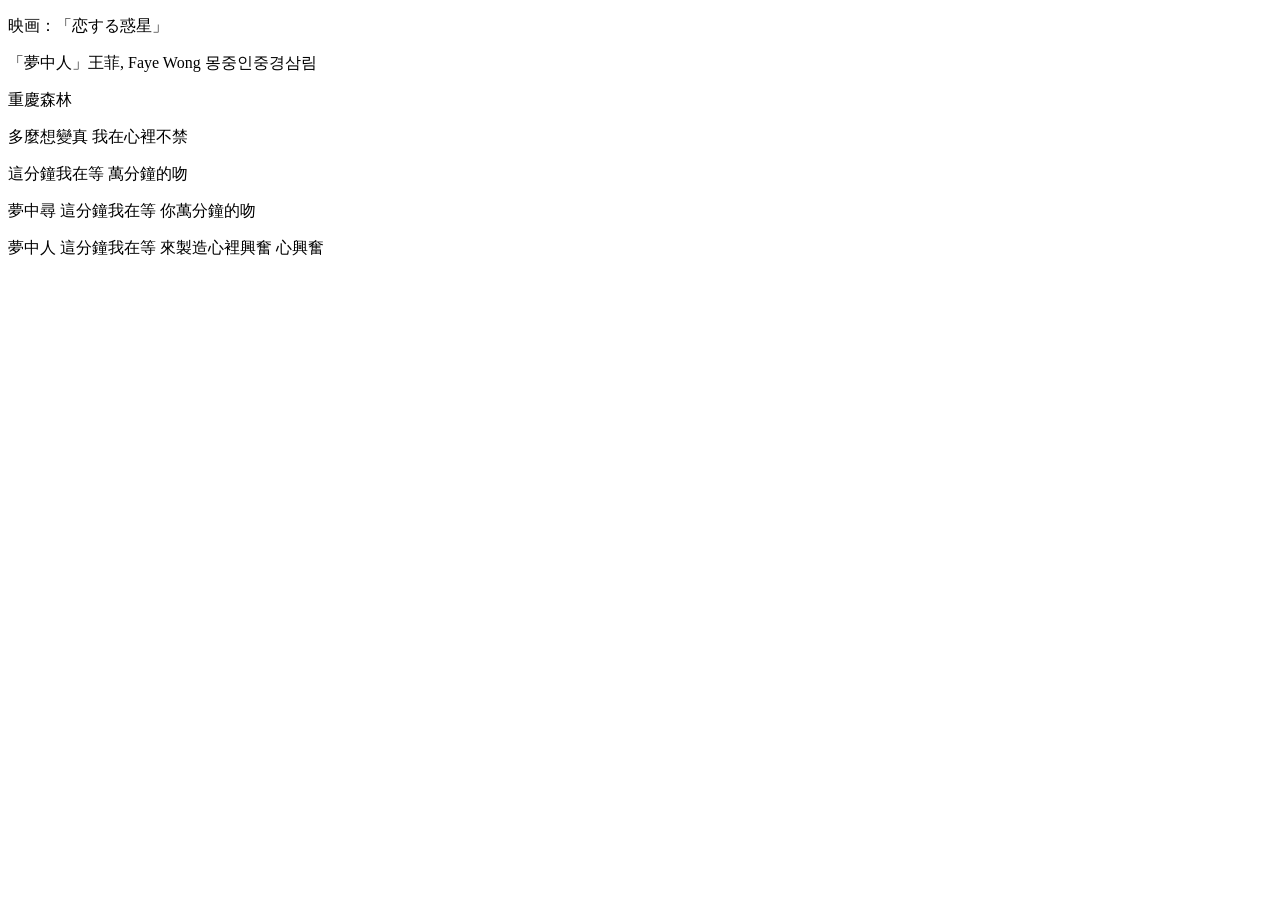
==== skyfolio/koisuruwakusei.html @ f722b757 "Add isolated Chungking Express page asset" ====
<!DOCTYPE html>
<html lang="ja">
<head>
<meta charset="UTF-8">
<meta name="viewport" content="width=device-width, initial-scale=1">
<title>恋する惑星｜重慶森林</title>
<link rel="stylesheet" href="css/style_songs.css">
</head>
<body>
<div class="fay"><div class="fay_lyrics">
<p>映画：「恋する惑星」</p>
<p>「夢中人」王菲, Faye Wong <span class="korea">몽중인중경삼림</span></p>
<p>重慶森林</p>
<div class="china">
<p>多麼想變真 我在心裡不禁</p>
<p>這分鐘我在等 萬分鐘的吻</p>
<p>夢中尋 這分鐘我在等 你萬分鐘的吻</p>
<p>夢中人 這分鐘我在等 來製造心裡興奮 心興奮</p>
</div></div></div>
</body></html>
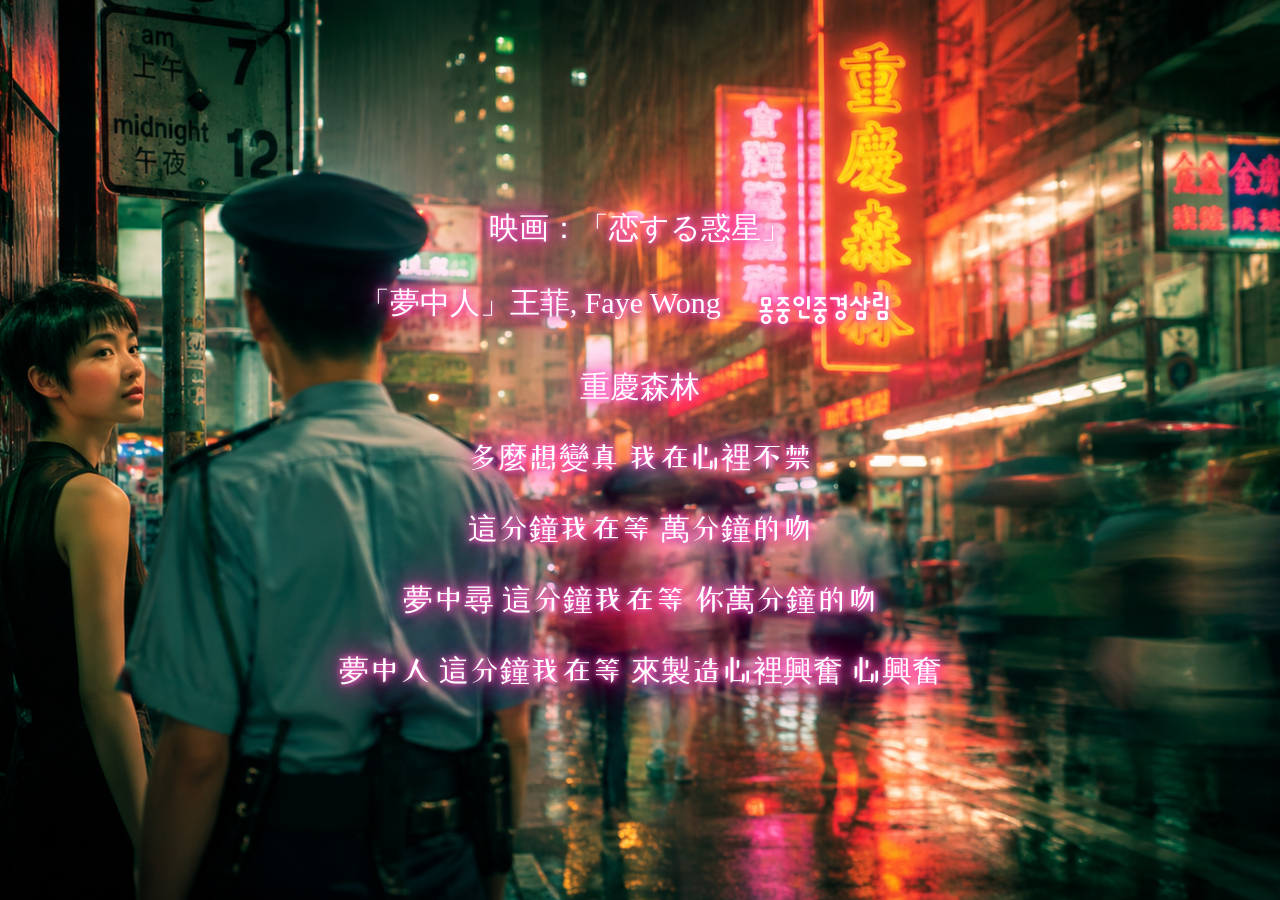
==== commit 27ca575a: "Force fresh centered layout CSS for movie page" ====
--- a/skyfolio/koisuruwakusei.html
+++ b/skyfolio/koisuruwakusei.html
@@ -4,7 +4,7 @@
 <meta charset="UTF-8">
 <meta name="viewport" content="width=device-width, initial-scale=1">
 <title>恋する惑星｜重慶森林</title>
-<link rel="stylesheet" href="css/style_songs.css">
+<link rel="stylesheet" href="css/style_songs.css?v=20261029-center2">
 </head>
 <body>
 <div class="fay"><div class="fay_lyrics">
--- a/skyfolio/css/style_songs.css
+++ b/skyfolio/css/style_songs.css
@@ -0,0 +1,14 @@
+@import url('https://fonts.googleapis.com/css2?family=Dongle&display=swap');
+@import url('https://fonts.googleapis.com/css2?family=ZCOOL+XiaoWei&display=swap');
+*{box-sizing:border-box}
+html,body{margin:0}
+body{background:#071824}
+.fay{background-image:url(../assets/恋する惑星.nitta.png);background-size:cover;background-position:center;background-repeat:no-repeat;color:white;min-height:100vh;font-size:30px}
+.fay:hover{background-image:url(../assets/koi-restaurant.png);transition:all 5s}
+.fay_lyrics{font-size:30px;color:white;padding:30px;text-align:center;max-width:1100px;margin:auto;overflow-wrap:anywhere;text-shadow:0 0 5px #ff66cc,0 0 10px #ff66cc,0 0 20px #ff1493,0 0 40px #ff1493,0 0 60px #ff1493}
+.korea{font-size:40px;padding:30px;font-family:"Dongle",sans-serif;color:white;text-shadow:0 0 5px #ff66cc,0 0 10px #ff66cc,0 0 20px #ff1493,0 0 40px #ff1493,0 0 60px #ff1493}
+.china{font-family:"ZCOOL XiaoWei",sans-serif}
+@media(max-width:700px){.fay{min-height:100svh}.fay_lyrics{font-size:20px;padding:24px 14px}.korea{font-size:30px;padding:8px}}
+/* Center the movie title and text vertically within the background */
+.fay { display: flex; align-items: center; justify-content: center; }
+.fay_lyrics { width: 100%; }
